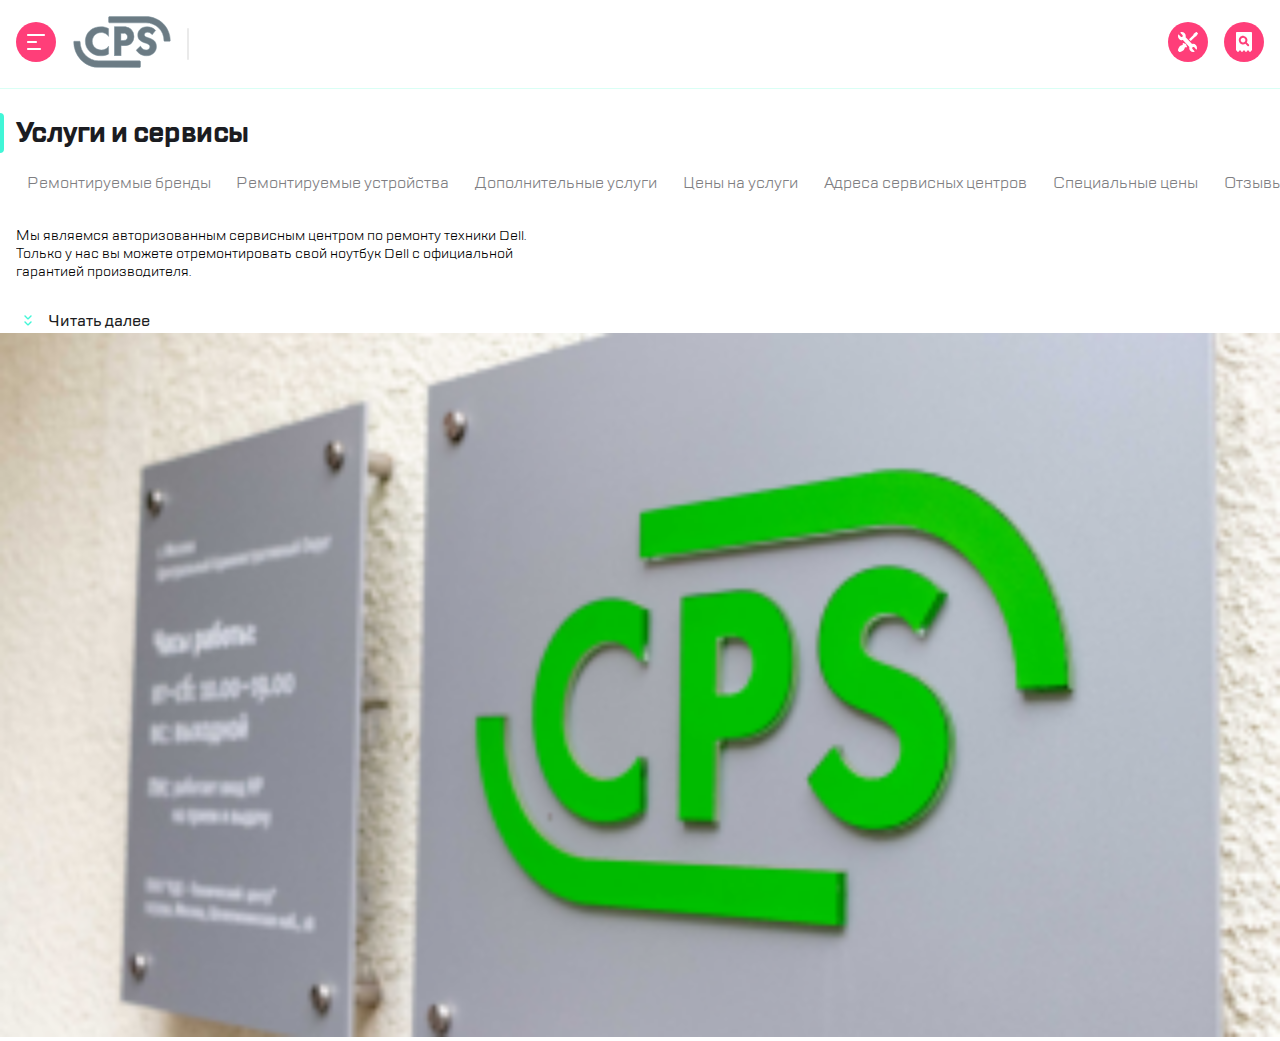
==== index.html @ 4756b646 "Update index.html" ====
<!DOCTYPE html>
<html lang="ru">
  <head>
    <title>site-1.3</title>
    <link rel="stylesheet" href="style.css">
    <link rel="stylesheet" href="fonts/TTLakes/stylesheet.css">
    <meta name="viewport" content="width=device-width, initial-scale=1.0">
  </head>
  <body>
    <header class="header">
      <div class="header__container">
      <nav class="header__menu">
        <div class="header__menu_container_burger-logo-hr">
        <a href="#" class="header__menu_button-burger" title="Меню"><img src="ic-burger/burger.svg"></a>
        <div class="header__menu_logo"><img src="logo/Group.svg" alt=""></div>
        <hr class="header__hr" id="first-hr">
        </div>
        <div class="header__menu_container_button-hr">
          <div class="header__menu_container_button_hidden">
        <a href="#" title="Позвонить" class="header__menu_button" id="call"><img src="ic-call/call.svg"></a>
        <a href="#" title="Чат" class="header__menu_button" id="chat"><img src="ic-chat/chat.svg"></a>
        <a href="#" title="Профиль" class="header__menu_button" id="profile"><img src="ic-profile/profile.svg"></a>
          </div>
        <hr class="header__hr_second" id="second-hr">
        <a href="#" title="Кнопка" class="header__menu_button-repair" id="repair"><img src="ic-repair/repair.svg"></a>
        <a href="#" title="Поиск" class="header__menu_button-checkstatus" id="checkstatus"><img src="ic-checkstatus/checkstatus.svg"></a>
        </div>
      </nav>
    </div>
    </header>
    <main>
      <article class="main__article_container">
        <hr class="main__hr_highlight">
        <div class="main__article_text_div"><p class="main__article__text">Услуги и сервисы</p></div>
      </article>
      
      <nav class="main__nav main__nav_text">
        
          <a href="#">Ремонтируемые бренды</a>
          <a href="#">Ремонтируемые устройства</a>
          <a href="#">Дополнительные услуги</a>
          <a href="#">Цены на услуги</a>
          <a href="#">Адреса сервисных центров</a>
          <a href="#">Специальные цены</a>
          <a href="#">Отзывы</a>
          
      
        </nav>
        
        <div class="main__p_img_container">
        <div class="main__p_button_container">
        <input type="checkbox" class="read-more-checker" id="read-more-checker">
        <p class="main__p_text">
      
        Мы являемся авторизованным сервисным центром по ремонту техники Dell. 
        Только у нас вы можете отремонтировать свой ноутбук Dell с официальной гарантией производителя.
        </p>
        <p class="main__p_text text">
        Мы успешно работаем с 1992 года и заслужили репутацию надежного партнера, что подтверждает большое количество постоянных клиентов. 
        Мы гордимся тем, что к нам обращаются по рекомендациям и, в свою очередь, советуют нас родным и близким.
        
      </p>
      
      <label for="read-more-checker" class="read-more-button"><img src="arrows/icon.svg"><span class="main__button_text">Читать далее</span></label>
        </div>
    <div class="main__img">
      <img src="img/MG_3223.png" > 
    </div>
    </div>
    </main>
    <footer>
      
    </footer>
  </body>
</html>
---- style.css ----
html {
    box-sizing: border-box;
}

*,*::after,*::before {
    box-sizing: inherit;
}

body {
    min-width: 320px;
    overflow-x: hidden;
    margin: 0;
}

/* header begin */

header {
    border-bottom: 1px solid #d9fff5;
    
    
}

.header__container {
    padding-left: 16px;
    padding-right: 16px;
    
}

.header__menu {
    height: 88px;
    display: flex;
    justify-content: space-between;
}

.header__menu_container_burger-logo-hr {
    display: flex;
    align-items: center;

}

.header__menu_container_button-hr {
    display: flex;
    align-items: center;
}

.header__menu_container_button_hidden, .header__hr_second {
    display: none;
}

.header__menu_button-burger, .header__menu_logo {
    margin-right: 16.73px;
}

#call, #chat, #profile, #repair, #second-hr {
    margin-right: 16px;

}

.header__hr, .header__hr_second {
    background: #EAEAEA;
    border-radius: 1px;
    border: 0;
    width: 2px;
    height: 32px;
}



/* header end */

/* article begin */

.main__hr_highlight {
    width: 4px;
    height: 40px;
    border: 0;
    background: #41F6D7;
    transform: matrix(-1, 0, 0, 1, 0, 0);
    border-radius: 10px 0% 0% 10px;
    margin-left: 0px;
    margin-top: 0px;
    flex: 0 0 4px;
    
}

.main__article_container {
    display: flex;
    width: 304px;
    margin-top: 24px;
    height: 40px;
    
}

.main__article__text {
    font-family: "TT Lakes";
    font-size: 28px;
    line-height: 40px;
    letter-spacing: -0.6px;
    color: #1b1c21;
    font-weight: bold;
    width: 288px;
    height: 40px;
    margin-left: 0px;
    margin-top: 0px;
    vertical-align: center;
}

/*article end*/

/*menu begin*/

.main__nav {
    display: flex;
    overflow: auto;
    padding: 10px;
}

.main__nav::-webkit-scrollbar {
    display: none;
    }
    
.main__nav_text {
    font-family: "TT Lakes";
    font-size: 16px;
    line-height: 24px;
}
    
.main__nav a {
    color: #7E7E82;
    text-align: start;
    background-color: #fff0;
    border-radius: 6px;
    padding: 8px 9.3px 8px 16.54px;
    border-bottom: 0px;
    margin: 0px;
    outline: 2px solid #b8ffec00;
    transition:.5s;
    white-space: nowrap;
    text-decoration: none;
}
    
.main__nav a:active, .main__nav a:focus { 
    outline: 2px solid #B8FFEC;
    background-color: #fff;
}

/*menu end*/

/*main text begin*/

.read-more-checker {        /*спрятал чекер с галочкой*/
    opacity: 0;
    position: absolute;
}

br {
    margin-top: 28px;
}

.main__p_text {
    min-width: 288px;
    max-width: 540px;
    max-height: 90px;
    overflow: hidden;
    margin-left: 16px;
    margin-right: 16px;
    padding: 0px;

    font-family: "TT Lakes";
    font-size: 14px;
    line-height: 18px;
    
}

.text {
    max-height: 0px;

}

.read-more-checker:checked ~ .text {
    max-height: none;
    
}


.read-more-button {
margin-top: 16px;
margin-left: 24px;
}

.main__button_text {
   
    font-family: "TT Lakes";
    font-size: 16px;
    line-height: 24px;
    color: #1b1c21;
    padding-left: 16px;
    font-weight: 500;
}

/*main text end*/

/*main img begin*/

.main__img img {
    
width: 100%; 

object-fit: cover; 
object-position: bottom; 
    

}

/*main img end*/

/* media begin*/

@media screen and (min-width:767px) and (max-width:967px) {
.header__menu_container_button_hidden, .header__hr_second  {
    display: block;
    
}

.header__menu_container_burger-logo-hr :nth-child(2) {
    order: 2;

}

.header__hr {
    margin-right: 20.73px;
}

.main__p_img_container {
    display: flex;
}

.main__img img{
    min-width: 360px;
    min-height: 208px;
    border-radius: 2%;
    margin-right: 25px;
}

.header__container {
    padding-left: 24px;
    padding-right: 24px;

}

.text {
    max-height: 35px;
}
.main__p_text {
    min-width: 312px;
    max-width: 1000px;
    
    margin-left: 24px;
    margin-right: 48px;

}

}
/*media end*/
---- fonts/TTLakes/stylesheet.css ----
@font-face {
    font-family: 'TT Lakes';
    src: url('TTLakes-Italic.eot');
    src: local('TT Lakes Italic'), local('TTLakes-Italic'),
        url('TTLakes-Italic.eot?#iefix') format('embedded-opentype'),
        url('TTLakes-Italic.woff') format('woff'),
        url('TTLakes-Italic.ttf') format('truetype');
    font-weight: normal;
    font-style: italic;
}

@font-face {
    font-family: 'TT Lakes Condensed';
    src: url('TTLakesCondensed-ExtraLight.eot');
    src: local('TT Lakes Condensed ExtraLight'), local('TTLakesCondensed-ExtraLight'),
        url('TTLakesCondensed-ExtraLight.eot?#iefix') format('embedded-opentype'),
        url('TTLakesCondensed-ExtraLight.woff') format('woff'),
        url('TTLakesCondensed-ExtraLight.ttf') format('truetype');
    font-weight: 200;
    font-style: normal;
}

@font-face {
    font-family: 'TT Lakes Compressed';
    src: url('TTLakesCompressed-Regular.eot');
    src: local('TT Lakes Compressed Regular'), local('TTLakesCompressed-Regular'),
        url('TTLakesCompressed-Regular.eot?#iefix') format('embedded-opentype'),
        url('TTLakesCompressed-Regular.woff') format('woff'),
        url('TTLakesCompressed-Regular.ttf') format('truetype');
    font-weight: normal;
    font-style: normal;
}

@font-face {
    font-family: 'TT Lakes Compressed';
    src: url('TTLakesCompressed-ThinItalic.eot');
    src: local('TT Lakes Compressed Thin Italic'), local('TTLakesCompressed-ThinItalic'),
        url('TTLakesCompressed-ThinItalic.eot?#iefix') format('embedded-opentype'),
        url('TTLakesCompressed-ThinItalic.woff') format('woff'),
        url('TTLakesCompressed-ThinItalic.ttf') format('truetype');
    font-weight: 100;
    font-style: italic;
}

@font-face {
    font-family: 'TT Lakes Condensed';
    src: url('TTLakesCondensed-Medium.eot');
    src: local('TT Lakes Condensed Medium'), local('TTLakesCondensed-Medium'),
        url('TTLakesCondensed-Medium.eot?#iefix') format('embedded-opentype'),
        url('TTLakesCondensed-Medium.woff') format('woff'),
        url('TTLakesCondensed-Medium.ttf') format('truetype');
    font-weight: 500;
    font-style: normal;
}

@font-face {
    font-family: 'TT Lakes Compressed';
    src: url('TTLakesCompressed-ExtraBoldItalic.eot');
    src: local('TT Lakes Compressed ExtraBold Italic'), local('TTLakesCompressed-ExtraBoldItalic'),
        url('TTLakesCompressed-ExtraBoldItalic.eot?#iefix') format('embedded-opentype'),
        url('TTLakesCompressed-ExtraBoldItalic.woff') format('woff'),
        url('TTLakesCompressed-ExtraBoldItalic.ttf') format('truetype');
    font-weight: 800;
    font-style: italic;
}

@font-face {
    font-family: 'TT Lakes';
    src: url('TTLakes-ExtraLightItalic.eot');
    src: local('TT Lakes ExtraLight Italic'), local('TTLakes-ExtraLightItalic'),
        url('TTLakes-ExtraLightItalic.eot?#iefix') format('embedded-opentype'),
        url('TTLakes-ExtraLightItalic.woff') format('woff'),
        url('TTLakes-ExtraLightItalic.ttf') format('truetype');
    font-weight: 200;
    font-style: italic;
}

@font-face {
    font-family: 'TT Lakes';
    src: url('TTLakes-LightItalic.eot');
    src: local('TT Lakes Light Italic'), local('TTLakes-LightItalic'),
        url('TTLakes-LightItalic.eot?#iefix') format('embedded-opentype'),
        url('TTLakes-LightItalic.woff') format('woff'),
        url('TTLakes-LightItalic.ttf') format('truetype');
    font-weight: 300;
    font-style: italic;
}

@font-face {
    font-family: 'TT Lakes';
    src: url('TTLakes-Thin.eot');
    src: local('TT Lakes Thin'), local('TTLakes-Thin'),
        url('TTLakes-Thin.eot?#iefix') format('embedded-opentype'),
        url('TTLakes-Thin.woff') format('woff'),
        url('TTLakes-Thin.ttf') format('truetype');
    font-weight: 100;
    font-style: normal;
}

@font-face {
    font-family: 'TT Lakes';
    src: url('TTLakes-DemiBoldItalic.eot');
    src: local('TT Lakes DemiBold Italic'), local('TTLakes-DemiBoldItalic'),
        url('TTLakes-DemiBoldItalic.eot?#iefix') format('embedded-opentype'),
        url('TTLakes-DemiBoldItalic.woff') format('woff'),
        url('TTLakes-DemiBoldItalic.ttf') format('truetype');
    font-weight: 600;
    font-style: italic;
}

@font-face {
    font-family: 'TT Lakes Condensed';
    src: url('TTLakesCondensed-Black.eot');
    src: local('TT Lakes Condensed Black'), local('TTLakesCondensed-Black'),
        url('TTLakesCondensed-Black.eot?#iefix') format('embedded-opentype'),
        url('TTLakesCondensed-Black.woff') format('woff'),
        url('TTLakesCondensed-Black.ttf') format('truetype');
    font-weight: 900;
    font-style: normal;
}

@font-face {
    font-family: 'TT Lakes Condensed';
    src: url('TTLakesCondensed-LightItalic.eot');
    src: local('TT Lakes Condensed Light Italic'), local('TTLakesCondensed-LightItalic'),
        url('TTLakesCondensed-LightItalic.eot?#iefix') format('embedded-opentype'),
        url('TTLakesCondensed-LightItalic.woff') format('woff'),
        url('TTLakesCondensed-LightItalic.ttf') format('truetype');
    font-weight: 300;
    font-style: italic;
}

@font-face {
    font-family: 'TT Lakes Condensed';
    src: url('TTLakesCondensed-DemiBold.eot');
    src: local('TT Lakes Condensed DemiBold'), local('TTLakesCondensed-DemiBold'),
        url('TTLakesCondensed-DemiBold.eot?#iefix') format('embedded-opentype'),
        url('TTLakesCondensed-DemiBold.woff') format('woff'),
        url('TTLakesCondensed-DemiBold.ttf') format('truetype');
    font-weight: 600;
    font-style: normal;
}

@font-face {
    font-family: 'TT Lakes Compressed';
    src: url('TTLakesCompressed-ExtraBold.eot');
    src: local('TT Lakes Compressed ExtraBold'), local('TTLakesCompressed-ExtraBold'),
        url('TTLakesCompressed-ExtraBold.eot?#iefix') format('embedded-opentype'),
        url('TTLakesCompressed-ExtraBold.woff') format('woff'),
        url('TTLakesCompressed-ExtraBold.ttf') format('truetype');
    font-weight: 800;
    font-style: normal;
}

@font-face {
    font-family: 'TT Lakes';
    src: url('TTLakes-ExtraBoldItalic.eot');
    src: local('TT Lakes ExtraBold Italic'), local('TTLakes-ExtraBoldItalic'),
        url('TTLakes-ExtraBoldItalic.eot?#iefix') format('embedded-opentype'),
        url('TTLakes-ExtraBoldItalic.woff') format('woff'),
        url('TTLakes-ExtraBoldItalic.ttf') format('truetype');
    font-weight: 800;
    font-style: italic;
}

@font-face {
    font-family: 'TT Lakes';
    src: url('TTLakes-ExtraLight.eot');
    src: local('TT Lakes ExtraLight'), local('TTLakes-ExtraLight'),
        url('TTLakes-ExtraLight.eot?#iefix') format('embedded-opentype'),
        url('TTLakes-ExtraLight.woff') format('woff'),
        url('TTLakes-ExtraLight.ttf') format('truetype');
    font-weight: 200;
    font-style: normal;
}

@font-face {
    font-family: 'TT Lakes Condensed';
    src: url('TTLakesCondensed-Bold.eot');
    src: local('TT Lakes Condensed Bold'), local('TTLakesCondensed-Bold'),
        url('TTLakesCondensed-Bold.eot?#iefix') format('embedded-opentype'),
        url('TTLakesCondensed-Bold.woff') format('woff'),
        url('TTLakesCondensed-Bold.ttf') format('truetype');
    font-weight: bold;
    font-style: normal;
}

@font-face {
    font-family: 'TT Lakes Condensed';
    src: url('TTLakesCondensed-ThinItalic.eot');
    src: local('TT Lakes Condensed Thin Italic'), local('TTLakesCondensed-ThinItalic'),
        url('TTLakesCondensed-ThinItalic.eot?#iefix') format('embedded-opentype'),
        url('TTLakesCondensed-ThinItalic.woff') format('woff'),
        url('TTLakesCondensed-ThinItalic.ttf') format('truetype');
    font-weight: 100;
    font-style: italic;
}

@font-face {
    font-family: 'TT Lakes Condensed';
    src: url('TTLakesCondensed-ExtraBoldItalic.eot');
    src: local('TT Lakes Condensed ExtraBold Italic'), local('TTLakesCondensed-ExtraBoldItalic'),
        url('TTLakesCondensed-ExtraBoldItalic.eot?#iefix') format('embedded-opentype'),
        url('TTLakesCondensed-ExtraBoldItalic.woff') format('woff'),
        url('TTLakesCondensed-ExtraBoldItalic.ttf') format('truetype');
    font-weight: 800;
    font-style: italic;
}

@font-face {
    font-family: 'TT Lakes Compressed';
    src: url('TTLakesCompressed-Medium.eot');
    src: local('TT Lakes Compressed Medium'), local('TTLakesCompressed-Medium'),
        url('TTLakesCompressed-Medium.eot?#iefix') format('embedded-opentype'),
        url('TTLakesCompressed-Medium.woff') format('woff'),
        url('TTLakesCompressed-Medium.ttf') format('truetype');
    font-weight: 500;
    font-style: normal;
}

@font-face {
    font-family: 'TT Lakes Condensed';
    src: url('TTLakesCondensed-Thin.eot');
    src: local('TT Lakes Condensed Thin'), local('TTLakesCondensed-Thin'),
        url('TTLakesCondensed-Thin.eot?#iefix') format('embedded-opentype'),
        url('TTLakesCondensed-Thin.woff') format('woff'),
        url('TTLakesCondensed-Thin.ttf') format('truetype');
    font-weight: 100;
    font-style: normal;
}

@font-face {
    font-family: 'TT Lakes Compressed';
    src: url('TTLakesCompressed-Italic.eot');
    src: local('TT Lakes Compressed Italic'), local('TTLakesCompressed-Italic'),
        url('TTLakesCompressed-Italic.eot?#iefix') format('embedded-opentype'),
        url('TTLakesCompressed-Italic.woff') format('woff'),
        url('TTLakesCompressed-Italic.ttf') format('truetype');
    font-weight: normal;
    font-style: italic;
}

@font-face {
    font-family: 'TT Lakes Compressed';
    src: url('TTLakesCompressed-Light.eot');
    src: local('TT Lakes Compressed Light'), local('TTLakesCompressed-Light'),
        url('TTLakesCompressed-Light.eot?#iefix') format('embedded-opentype'),
        url('TTLakesCompressed-Light.woff') format('woff'),
        url('TTLakesCompressed-Light.ttf') format('truetype');
    font-weight: 300;
    font-style: normal;
}

@font-face {
    font-family: 'TT Lakes Compressed';
    src: url('TTLakesCompressed-LightItalic.eot');
    src: local('TT Lakes Compressed Light Italic'), local('TTLakesCompressed-LightItalic'),
        url('TTLakesCompressed-LightItalic.eot?#iefix') format('embedded-opentype'),
        url('TTLakesCompressed-LightItalic.woff') format('woff'),
        url('TTLakesCompressed-LightItalic.ttf') format('truetype');
    font-weight: 300;
    font-style: italic;
}

@font-face {
    font-family: 'TT Lakes Condensed';
    src: url('TTLakesCondensed-Regular.eot');
    src: local('TT Lakes Condensed Regular'), local('TTLakesCondensed-Regular'),
        url('TTLakesCondensed-Regular.eot?#iefix') format('embedded-opentype'),
        url('TTLakesCondensed-Regular.woff') format('woff'),
        url('TTLakesCondensed-Regular.ttf') format('truetype');
    font-weight: normal;
    font-style: normal;
}

@font-face {
    font-family: 'TT Lakes Condensed';
    src: url('TTLakesCondensed-Light.eot');
    src: local('TT Lakes Condensed Light'), local('TTLakesCondensed-Light'),
        url('TTLakesCondensed-Light.eot?#iefix') format('embedded-opentype'),
        url('TTLakesCondensed-Light.woff') format('woff'),
        url('TTLakesCondensed-Light.ttf') format('truetype');
    font-weight: 300;
    font-style: normal;
}

@font-face {
    font-family: 'TT Lakes';
    src: url('TTLakes-Bold.eot');
    src: local('TT Lakes Bold'), local('TTLakes-Bold'),
        url('TTLakes-Bold.eot?#iefix') format('embedded-opentype'),
        url('TTLakes-Bold.woff') format('woff'),
        url('TTLakes-Bold.ttf') format('truetype');
    font-weight: bold;
    font-style: normal;
}

@font-face {
    font-family: 'TT Lakes';
    src: url('TTLakes-DemiBold.eot');
    src: local('TT Lakes DemiBold'), local('TTLakes-DemiBold'),
        url('TTLakes-DemiBold.eot?#iefix') format('embedded-opentype'),
        url('TTLakes-DemiBold.woff') format('woff'),
        url('TTLakes-DemiBold.ttf') format('truetype');
    font-weight: 600;
    font-style: normal;
}

@font-face {
    font-family: 'TT Lakes Compressed';
    src: url('TTLakesCompressed-Thin.eot');
    src: local('TT Lakes Compressed Thin'), local('TTLakesCompressed-Thin'),
        url('TTLakesCompressed-Thin.eot?#iefix') format('embedded-opentype'),
        url('TTLakesCompressed-Thin.woff') format('woff'),
        url('TTLakesCompressed-Thin.ttf') format('truetype');
    font-weight: 100;
    font-style: normal;
}

@font-face {
    font-family: 'TT Lakes';
    src: url('TTLakes-Black.eot');
    src: local('TT Lakes Black'), local('TTLakes-Black'),
        url('TTLakes-Black.eot?#iefix') format('embedded-opentype'),
        url('TTLakes-Black.woff') format('woff'),
        url('TTLakes-Black.ttf') format('truetype');
    font-weight: 900;
    font-style: normal;
}

@font-face {
    font-family: 'TT Lakes';
    src: url('TTLakes-MediumItalic.eot');
    src: local('TT Lakes Medium Italic'), local('TTLakes-MediumItalic'),
        url('TTLakes-MediumItalic.eot?#iefix') format('embedded-opentype'),
        url('TTLakes-MediumItalic.woff') format('woff'),
        url('TTLakes-MediumItalic.ttf') format('truetype');
    font-weight: 500;
    font-style: italic;
}

@font-face {
    font-family: 'TT Lakes Condensed';
    src: url('TTLakesCondensed-ExtraBold.eot');
    src: local('TT Lakes Condensed ExtraBold'), local('TTLakesCondensed-ExtraBold'),
        url('TTLakesCondensed-ExtraBold.eot?#iefix') format('embedded-opentype'),
        url('TTLakesCondensed-ExtraBold.woff') format('woff'),
        url('TTLakesCondensed-ExtraBold.ttf') format('truetype');
    font-weight: 800;
    font-style: normal;
}

@font-face {
    font-family: 'TT Lakes Condensed';
    src: url('TTLakesCondensed-ExtraLightItalic.eot');
    src: local('TT Lakes Condensed ExtraLight Italic'), local('TTLakesCondensed-ExtraLightItalic'),
        url('TTLakesCondensed-ExtraLightItalic.eot?#iefix') format('embedded-opentype'),
        url('TTLakesCondensed-ExtraLightItalic.woff') format('woff'),
        url('TTLakesCondensed-ExtraLightItalic.ttf') format('truetype');
    font-weight: 200;
    font-style: italic;
}

@font-face {
    font-family: 'TT Lakes';
    src: url('TTLakes-Medium.eot');
    src: local('TT Lakes Medium'), local('TTLakes-Medium'),
        url('TTLakes-Medium.eot?#iefix') format('embedded-opentype'),
        url('TTLakes-Medium.woff') format('woff'),
        url('TTLakes-Medium.ttf') format('truetype');
    font-weight: 500;
    font-style: normal;
}

@font-face {
    font-family: 'TT Lakes Condensed';
    src: url('TTLakesCondensed-DemiBoldItalic.eot');
    src: local('TT Lakes Condensed DemiBold Italic'), local('TTLakesCondensed-DemiBoldItalic'),
        url('TTLakesCondensed-DemiBoldItalic.eot?#iefix') format('embedded-opentype'),
        url('TTLakesCondensed-DemiBoldItalic.woff') format('woff'),
        url('TTLakesCondensed-DemiBoldItalic.ttf') format('truetype');
    font-weight: 600;
    font-style: italic;
}

@font-face {
    font-family: 'TT Lakes Compressed';
    src: url('TTLakesCompressed-BoldItalic.eot');
    src: local('TT Lakes Compressed Bold Italic'), local('TTLakesCompressed-BoldItalic'),
        url('TTLakesCompressed-BoldItalic.eot?#iefix') format('embedded-opentype'),
        url('TTLakesCompressed-BoldItalic.woff') format('woff'),
        url('TTLakesCompressed-BoldItalic.ttf') format('truetype');
    font-weight: bold;
    font-style: italic;
}

@font-face {
    font-family: 'TT Lakes Compressed';
    src: url('TTLakesCompressed-ExtraLightItalic.eot');
    src: local('TT Lakes Compressed ExtraLight Italic'), local('TTLakesCompressed-ExtraLightItalic'),
        url('TTLakesCompressed-ExtraLightItalic.eot?#iefix') format('embedded-opentype'),
        url('TTLakesCompressed-ExtraLightItalic.woff') format('woff'),
        url('TTLakesCompressed-ExtraLightItalic.ttf') format('truetype');
    font-weight: 200;
    font-style: italic;
}

@font-face {
    font-family: 'TT Lakes';
    src: url('TTLakes-Regular.eot');
    src: local('TT Lakes Regular'), local('TTLakes-Regular'),
        url('TTLakes-Regular.eot?#iefix') format('embedded-opentype'),
        url('TTLakes-Regular.woff') format('woff'),
        url('TTLakes-Regular.ttf') format('truetype');
    font-weight: normal;
    font-style: normal;
}

@font-face {
    font-family: 'TT Lakes';
    src: url('TTLakes-BoldItalic.eot');
    src: local('TT Lakes Bold Italic'), local('TTLakes-BoldItalic'),
        url('TTLakes-BoldItalic.eot?#iefix') format('embedded-opentype'),
        url('TTLakes-BoldItalic.woff') format('woff'),
        url('TTLakes-BoldItalic.ttf') format('truetype');
    font-weight: bold;
    font-style: italic;
}

@font-face {
    font-family: 'TT Lakes Condensed';
    src: url('TTLakesCondensed-MediumItalic.eot');
    src: local('TT Lakes Condensed Medium Italic'), local('TTLakesCondensed-MediumItalic'),
        url('TTLakesCondensed-MediumItalic.eot?#iefix') format('embedded-opentype'),
        url('TTLakesCondensed-MediumItalic.woff') format('woff'),
        url('TTLakesCondensed-MediumItalic.ttf') format('truetype');
    font-weight: 500;
    font-style: italic;
}

@font-face {
    font-family: 'TT Lakes Condensed';
    src: url('TTLakesCondensed-Italic.eot');
    src: local('TT Lakes Condensed Italic'), local('TTLakesCondensed-Italic'),
        url('TTLakesCondensed-Italic.eot?#iefix') format('embedded-opentype'),
        url('TTLakesCondensed-Italic.woff') format('woff'),
        url('TTLakesCondensed-Italic.ttf') format('truetype');
    font-weight: normal;
    font-style: italic;
}

@font-face {
    font-family: 'TT Lakes';
    src: url('TTLakes-ThinItalic.eot');
    src: local('TT Lakes Thin Italic'), local('TTLakes-ThinItalic'),
        url('TTLakes-ThinItalic.eot?#iefix') format('embedded-opentype'),
        url('TTLakes-ThinItalic.woff') format('woff'),
        url('TTLakes-ThinItalic.ttf') format('truetype');
    font-weight: 100;
    font-style: italic;
}

@font-face {
    font-family: 'TT Lakes Compressed';
    src: url('TTLakesCompressed-DemiBold.eot');
    src: local('TT Lakes Compressed DemiBold'), local('TTLakesCompressed-DemiBold'),
        url('TTLakesCompressed-DemiBold.eot?#iefix') format('embedded-opentype'),
        url('TTLakesCompressed-DemiBold.woff') format('woff'),
        url('TTLakesCompressed-DemiBold.ttf') format('truetype');
    font-weight: 600;
    font-style: normal;
}

@font-face {
    font-family: 'TT Lakes';
    src: url('TTLakes-BlackItalic.eot');
    src: local('TT Lakes Black Italic'), local('TTLakes-BlackItalic'),
        url('TTLakes-BlackItalic.eot?#iefix') format('embedded-opentype'),
        url('TTLakes-BlackItalic.woff') format('woff'),
        url('TTLakes-BlackItalic.ttf') format('truetype');
    font-weight: 900;
    font-style: italic;
}

@font-face {
    font-family: 'TT Lakes Compressed';
    src: url('TTLakesCompressed-Bold.eot');
    src: local('TT Lakes Compressed Bold'), local('TTLakesCompressed-Bold'),
        url('TTLakesCompressed-Bold.eot?#iefix') format('embedded-opentype'),
        url('TTLakesCompressed-Bold.woff') format('woff'),
        url('TTLakesCompressed-Bold.ttf') format('truetype');
    font-weight: bold;
    font-style: normal;
}

@font-face {
    font-family: 'TT Lakes Condensed';
    src: url('TTLakesCondensed-BlackItalic.eot');
    src: local('TT Lakes Condensed Black Italic'), local('TTLakesCondensed-BlackItalic'),
        url('TTLakesCondensed-BlackItalic.eot?#iefix') format('embedded-opentype'),
        url('TTLakesCondensed-BlackItalic.woff') format('woff'),
        url('TTLakesCondensed-BlackItalic.ttf') format('truetype');
    font-weight: 900;
    font-style: italic;
}

@font-face {
    font-family: 'TT Lakes Compressed';
    src: url('TTLakesCompressed-MediumItalic.eot');
    src: local('TT Lakes Compressed Medium Italic'), local('TTLakesCompressed-MediumItalic'),
        url('TTLakesCompressed-MediumItalic.eot?#iefix') format('embedded-opentype'),
        url('TTLakesCompressed-MediumItalic.woff') format('woff'),
        url('TTLakesCompressed-MediumItalic.ttf') format('truetype');
    font-weight: 500;
    font-style: italic;
}

@font-face {
    font-family: 'TT Lakes Condensed';
    src: url('TTLakesCondensed-BoldItalic.eot');
    src: local('TT Lakes Condensed Bold Italic'), local('TTLakesCondensed-BoldItalic'),
        url('TTLakesCondensed-BoldItalic.eot?#iefix') format('embedded-opentype'),
        url('TTLakesCondensed-BoldItalic.woff') format('woff'),
        url('TTLakesCondensed-BoldItalic.ttf') format('truetype');
    font-weight: bold;
    font-style: italic;
}

@font-face {
    font-family: 'TT Lakes Compressed';
    src: url('TTLakesCompressed-ExtraLight.eot');
    src: local('TT Lakes Compressed ExtraLight'), local('TTLakesCompressed-ExtraLight'),
        url('TTLakesCompressed-ExtraLight.eot?#iefix') format('embedded-opentype'),
        url('TTLakesCompressed-ExtraLight.woff') format('woff'),
        url('TTLakesCompressed-ExtraLight.ttf') format('truetype');
    font-weight: 200;
    font-style: normal;
}

@font-face {
    font-family: 'TT Lakes';
    src: url('TTLakes-ExtraBold.eot');
    src: local('TT Lakes ExtraBold'), local('TTLakes-ExtraBold'),
        url('TTLakes-ExtraBold.eot?#iefix') format('embedded-opentype'),
        url('TTLakes-ExtraBold.woff') format('woff'),
        url('TTLakes-ExtraBold.ttf') format('truetype');
    font-weight: 800;
    font-style: normal;
}

@font-face {
    font-family: 'TT Lakes Compressed';
    src: url('TTLakesCompressed-DemiBoldItalic.eot');
    src: local('TT Lakes Compressed DemiBold Italic'), local('TTLakesCompressed-DemiBoldItalic'),
        url('TTLakesCompressed-DemiBoldItalic.eot?#iefix') format('embedded-opentype'),
        url('TTLakesCompressed-DemiBoldItalic.woff') format('woff'),
        url('TTLakesCompressed-DemiBoldItalic.ttf') format('truetype');
    font-weight: 600;
    font-style: italic;
}

@font-face {
    font-family: 'TT Lakes Compressed';
    src: url('TTLakesCompressed-BlackItalic.eot');
    src: local('TT Lakes Compressed Black Italic'), local('TTLakesCompressed-BlackItalic'),
        url('TTLakesCompressed-BlackItalic.eot?#iefix') format('embedded-opentype'),
        url('TTLakesCompressed-BlackItalic.woff') format('woff'),
        url('TTLakesCompressed-BlackItalic.ttf') format('truetype');
    font-weight: 900;
    font-style: italic;
}

@font-face {
    font-family: 'TT Lakes';
    src: url('TTLakes-Light.eot');
    src: local('TT Lakes Light'), local('TTLakes-Light'),
        url('TTLakes-Light.eot?#iefix') format('embedded-opentype'),
        url('TTLakes-Light.woff') format('woff'),
        url('TTLakes-Light.ttf') format('truetype');
    font-weight: 300;
    font-style: normal;
}

@font-face {
    font-family: 'TT Lakes Compressed';
    src: url('TTLakesCompressed-Black.eot');
    src: local('TT Lakes Compressed Black'), local('TTLakesCompressed-Black'),
        url('TTLakesCompressed-Black.eot?#iefix') format('embedded-opentype'),
        url('TTLakesCompressed-Black.woff') format('woff'),
        url('TTLakesCompressed-Black.ttf') format('truetype');
    font-weight: 900;
    font-style: normal;
}
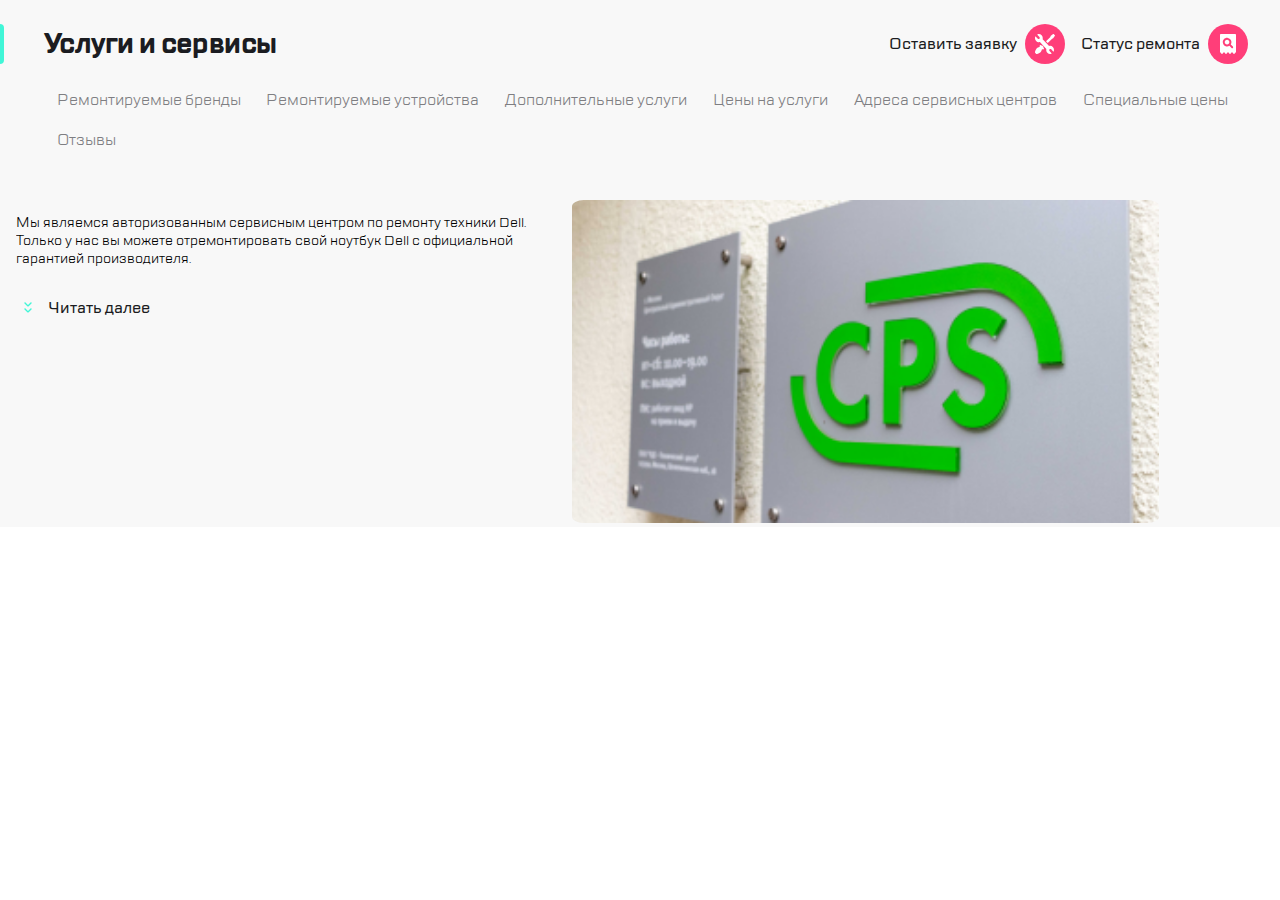
==== commit 1ee85d4c: "Add files via upload" ====
--- a/index.html
+++ b/index.html
@@ -30,8 +30,14 @@
     </header>
     <main>
       <article class="main__article_container">
+        <div class="main__article_hr_text_container">
         <hr class="main__hr_highlight">
         <div class="main__article_text_div"><p class="main__article__text">Услуги и сервисы</p></div>
+        </div>
+        <div class="main__article_button_container">
+        <a href="#" title="Кнопка" class="header__menu_button-repair" id="repair"><span class="article__button_container"><div class="button__container_a_text">Оставить заявку</div><img src="ic-repair/repair.svg"></span></a>
+        <a href="#" title="Поиск" class="header__menu_button-checkstatus" id="checkstatus"><span class="article__button_container"><div class="button__container_a_text">Статус ремонта</div><img src="ic-checkstatus/checkstatus.svg"></span></a>
+        </div>
       </article>
       
       <nav class="main__nav main__nav_text">
@@ -72,4 +78,4 @@
       
     </footer>
   </body>
-</html>
+</html>--- a/style.css
+++ b/style.css
@@ -18,6 +18,10 @@
     border-bottom: 1px solid #d9fff5;
     
     
+}
+
+main {
+    background-color: #F8F8F8;
 }
 
 .header__container {
@@ -85,11 +89,17 @@
 
 .main__article_container {
     display: flex;
-    width: 304px;
-    margin-top: 24px;
+    padding-top: 24px;
     height: 40px;
-    
-}
+    justify-content: space-between;
+    
+}
+
+.main__article_hr_text_container {
+display: flex;
+
+}
+
 
 .main__article__text {
     font-family: "TT Lakes";
@@ -100,11 +110,39 @@
     font-weight: bold;
     width: 288px;
     height: 40px;
-    margin-left: 0px;
+    margin-left: 12px;
     margin-top: 0px;
     vertical-align: center;
 }
 
+.main__article_button_container {
+    display: none;
+    white-space: nowrap;
+    text-decoration: none;
+    
+}
+
+.main__article_button_container a {
+    color: #1b1c21;
+    font-weight: 500;
+    white-space: nowrap;
+    text-decoration: none;
+}
+
+.article__button_container {
+    display: flex;
+    align-items: center;
+    font-family: "TT Lakes";
+    font-size: 16px;
+    line-height: 40px;
+    
+}
+
+.button__container_a_text {
+    margin-right: 8px;
+
+}
+
 /*article end*/
 
 /*menu begin*/
@@ -112,7 +150,7 @@
 .main__nav {
     display: flex;
     overflow: auto;
-    padding: 10px;
+    padding: 40px;
 }
 
 .main__nav::-webkit-scrollbar {
@@ -216,7 +254,7 @@
 
 /* media begin*/
 
-@media screen and (min-width:767px) and (max-width:967px) {
+@media screen and (min-width:767px) and (max-width:1118px) {
 .header__menu_container_button_hidden, .header__hr_second  {
     display: block;
     
@@ -260,5 +298,42 @@
 
 }
 
-}
+.main__article__text {
+    margin-left: 20px;
+}
+
+}
+
+@media screen and (min-width:1119px) {
+    header {
+        display: none;
+    }
+    .main__article__text {
+        margin-left: 40px;
+    }
+
+    .main__article_button_container {
+        display: flex;
+        margin-right: 32px;
+    }
+
+    .main__p_img_container {
+        display: flex;
+    }
+    
+    .main__img img{
+        min-width: 531.35px;
+        min-height: 307px;
+        border-radius: 2%;
+        margin-right: 28.65px;
+    }
+
+    .main__nav {
+        flex-wrap: wrap;
+    }
+
+ 
+}
+
+
 /*media end*/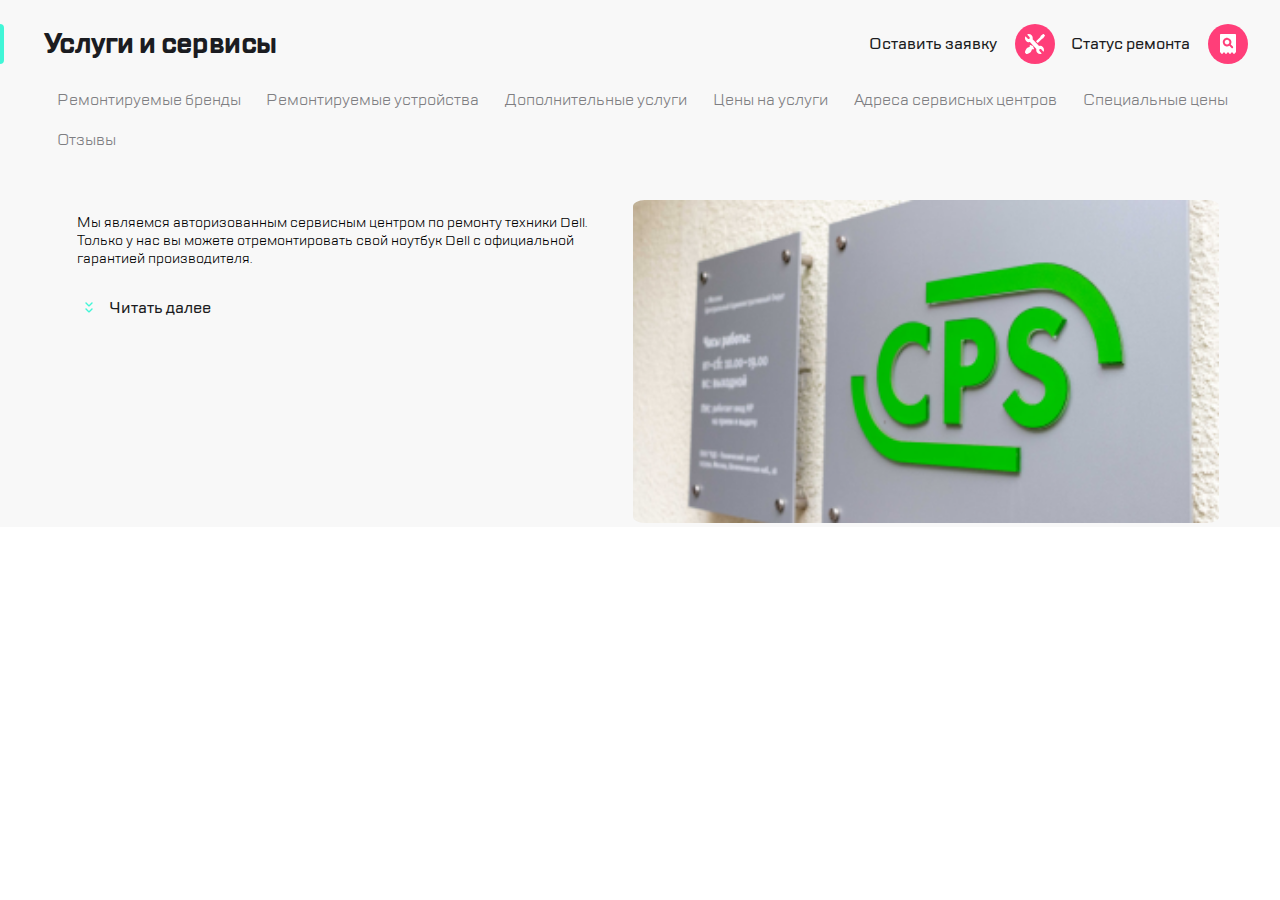
==== commit 307152f1: "Add files via upload" ====
--- a/index.html
+++ b/index.html
@@ -1,81 +1,140 @@
 <!DOCTYPE html>
 <html lang="ru">
-  <head>
-    <title>site-1.3</title>
-    <link rel="stylesheet" href="style.css">
-    <link rel="stylesheet" href="fonts/TTLakes/stylesheet.css">
-    <meta name="viewport" content="width=device-width, initial-scale=1.0">
-  </head>
-  <body>
-    <header class="header">
-      <div class="header__container">
+
+<head>
+  <title>site-1.3</title>
+  <link rel="stylesheet" href="style.css">
+  <link rel="stylesheet" href="fonts/TTLakes/stylesheet.css">
+  <meta name="viewport" content="width=device-width, initial-scale=1.0">
+  
+</head>
+
+<body>
+  <header class="header">
+    <div class="header__container">
       <nav class="header__menu">
         <div class="header__menu_container_burger-logo-hr">
-        <a href="#" class="header__menu_button-burger" title="Меню"><img src="ic-burger/burger.svg"></a>
-        <div class="header__menu_logo"><img src="logo/Group.svg" alt=""></div>
-        <hr class="header__hr" id="first-hr">
+
+          <div class="menu-btn">
+            <a href="#" class="menu-burger" id="menuBurg">
+              <span class="string"></span>
+            </a>
+          </div>
+          
+          <div class="header__menu_drop-menu">
+            
+            <div class="drop-menu__search-btn menu-btn"><a href="#" id="search"></a></div>
+            <ul class="drop-menu__list main__button_text">
+              <li><a href="#">Ремонт техники</a></li>
+              <li><a href="#">Услуги и сервисы</a></li>
+              <li><a href="#">Корпоративным клиентам</a></li>
+              <li><a href="#">Продавцам техники</a></li>
+              <li><a href="#">Партнерам</a></li>
+              <li><a href="#">Производителям</a></li>
+              <li><a href="#">Наши сервисные центры</a></li>
+              <li><a href="#">Контакты</a></li>
+            </ul>
+
+            <div class="drop-menu__footer">
+
+              <div class="footer__button-container menu-btn">
+            <a href="#" title="Позвонить" class="header__menu_button" id="call"></a>
+            <a href="#" title="Чат" class="header__menu_button" id="chat"></a>
+            <a href="#" title="Профиль" class="header__menu_button" id="profile"></a>
+              </div>
+
+              <a href="#" title="Почта" class="drop-menu__email" id="">mail@cps.com</a>
+              <a href="#" title="Телефон" class="drop-menu__phone" id="">8 800 890 8900</a>
+
+              <div class="footer__lang-box">
+              <a href="#" title="Русский" class="" id="ru">RU</a>
+              <a href="#" title="Английский" class="" id="en">EN</a>
+              <a href="#" title="Китайский" class="" id="ch">CH</a>
+              </div>
+            </div>
+           
+          </div>
+
+          <div class="header__menu_logo"></div>
+          <hr class="header__hr" id="first-hr">
         </div>
-        <div class="header__menu_container_button-hr">
+        <div class="header__menu_container_button-hr menu-btn">
           <div class="header__menu_container_button_hidden">
-        <a href="#" title="Позвонить" class="header__menu_button" id="call"><img src="ic-call/call.svg"></a>
-        <a href="#" title="Чат" class="header__menu_button" id="chat"><img src="ic-chat/chat.svg"></a>
-        <a href="#" title="Профиль" class="header__menu_button" id="profile"><img src="ic-profile/profile.svg"></a>
+            <a href="#" title="Позвонить" class="header__menu_button" id="call"></a>
+            <a href="#" title="Чат" class="header__menu_button" id="chat"></a>
+            <a href="#" title="Профиль" class="header__menu_button" id="profile"></a>
           </div>
-        <hr class="header__hr_second" id="second-hr">
-        <a href="#" title="Кнопка" class="header__menu_button-repair" id="repair"><img src="ic-repair/repair.svg"></a>
-        <a href="#" title="Поиск" class="header__menu_button-checkstatus" id="checkstatus"><img src="ic-checkstatus/checkstatus.svg"></a>
+          <hr class="header__hr_second" id="second-hr">
+          <a href="#" title="Кнопка" class="header__menu_button-repair" id="repair"></a>
+          <a href="#" title="Поиск" class="header__menu_button-checkstatus" id="checkstatus"></a>
         </div>
       </nav>
     </div>
-    </header>
-    <main>
-      <article class="main__article_container">
-        <div class="main__article_hr_text_container">
+  </header>
+  <main>
+    <article class="main__article_container">
+      <div class="main__article_hr_text_container">
         <hr class="main__hr_highlight">
-        <div class="main__article_text_div"><p class="main__article__text">Услуги и сервисы</p></div>
+        <div class="main__article_text_div">
+          <p class="main__article__text">Услуги и сервисы</p>
         </div>
-        <div class="main__article_button_container">
-        <a href="#" title="Кнопка" class="header__menu_button-repair" id="repair"><span class="article__button_container"><div class="button__container_a_text">Оставить заявку</div><img src="ic-repair/repair.svg"></span></a>
-        <a href="#" title="Поиск" class="header__menu_button-checkstatus" id="checkstatus"><span class="article__button_container"><div class="button__container_a_text">Статус ремонта</div><img src="ic-checkstatus/checkstatus.svg"></span></a>
-        </div>
-      </article>
-      
-      <nav class="main__nav main__nav_text">
-        
-          <a href="#">Ремонтируемые бренды</a>
-          <a href="#">Ремонтируемые устройства</a>
-          <a href="#">Дополнительные услуги</a>
-          <a href="#">Цены на услуги</a>
-          <a href="#">Адреса сервисных центров</a>
-          <a href="#">Специальные цены</a>
-          <a href="#">Отзывы</a>
-          
-      
-        </nav>
-        
-        <div class="main__p_img_container">
-        <div class="main__p_button_container">
+      </div>
+      <div class="main__article_button_container">
+        <a href="#" title="Кнопка" class="header__menu_button-repair " >
+          <span class="article__button_container menu-btn" id="repair">
+            <div class="button__container_a_text">
+              Оставить заявку
+            </div>
+            
+          </span>
+        </a>
+        <a href="#" title="Поиск" class="header__menu_button-checkstatus"><span
+            class="article__button_container menu-btn" id="checkstatus">
+            <div class="button__container_a_text">Статус ремонта</div>
+          </span></a>
+      </div>
+    </article>
+
+    <nav class="main__nav main__nav_text">
+
+      <a href="#">Ремонтируемые бренды</a>
+      <a href="#">Ремонтируемые устройства</a>
+      <a href="#">Дополнительные услуги</a>
+      <a href="#">Цены на услуги</a>
+      <a href="#">Адреса сервисных центров</a>
+      <a href="#">Специальные цены</a>
+      <a href="#">Отзывы</a>
+
+
+    </nav>
+
+    <div class="main__p_img_container">
+      <div class="main__p_button_container">
         <input type="checkbox" class="read-more-checker" id="read-more-checker">
         <p class="main__p_text">
-      
-        Мы являемся авторизованным сервисным центром по ремонту техники Dell. 
-        Только у нас вы можете отремонтировать свой ноутбук Dell с официальной гарантией производителя.
+
+          Мы являемся авторизованным сервисным центром по ремонту техники Dell.
+          Только у нас вы можете отремонтировать свой ноутбук Dell с официальной гарантией производителя.
         </p>
         <p class="main__p_text text">
-        Мы успешно работаем с 1992 года и заслужили репутацию надежного партнера, что подтверждает большое количество постоянных клиентов. 
-        Мы гордимся тем, что к нам обращаются по рекомендациям и, в свою очередь, советуют нас родным и близким.
-        
-      </p>
-      
-      <label for="read-more-checker" class="read-more-button"><img src="arrows/icon.svg"><span class="main__button_text">Читать далее</span></label>
-        </div>
-    <div class="main__img">
-      <img src="img/MG_3223.png" > 
+          Мы успешно работаем с 1992 года и заслужили репутацию надежного партнера, что подтверждает большое количество
+          постоянных клиентов.
+          Мы гордимся тем, что к нам обращаются по рекомендациям и, в свою очередь, советуют нас родным и близким.
+
+        </p>
+
+        <label for="read-more-checker" class="read-more-button"><img src="arrows/icon.svg"><span
+            class="main__button_text">Читать далее</span></label>
+      </div>
+      <div class="main__img">
+        <img src="img/MG_3223.png">
+      </div>
     </div>
-    </div>
-    </main>
-    <footer>
-      
-    </footer>
-  </body>
+  </main>
+  <footer>
+
+  </footer>
+  <script src="/script.js"></script>
+</body>
+
 </html>--- a/style.css
+++ b/style.css
@@ -2,8 +2,11 @@
     box-sizing: border-box;
 }
 
-*,*::after,*::before {
+*,
+*::after,
+*::before {
     box-sizing: inherit;
+    /* для более интуитивного обзначения размеров. по умолчанию content-box  это ширина width+borderwidth*/
 }
 
 body {
@@ -16,8 +19,8 @@
 
 header {
     border-bottom: 1px solid #d9fff5;
-    
-    
+
+
 }
 
 main {
@@ -27,7 +30,7 @@
 .header__container {
     padding-left: 16px;
     padding-right: 16px;
-    
+
 }
 
 .header__menu {
@@ -39,7 +42,7 @@
 .header__menu_container_burger-logo-hr {
     display: flex;
     align-items: center;
-
+    
 }
 
 .header__menu_container_button-hr {
@@ -47,20 +50,27 @@
     align-items: center;
 }
 
-.header__menu_container_button_hidden, .header__hr_second {
+.header__menu_container_button_hidden,
+.header__hr_second {
     display: none;
 }
 
-.header__menu_button-burger, .header__menu_logo {
+.header__menu_button-burger,
+.header__menu_logo {
     margin-right: 16.73px;
 }
 
-#call, #chat, #profile, #repair, #second-hr {
+#call,
+#chat,
+#profile,
+#repair,
+#second-hr {
     margin-right: 16px;
 
 }
 
-.header__hr, .header__hr_second {
+.header__hr,
+.header__hr_second {
     background: #EAEAEA;
     border-radius: 1px;
     border: 0;
@@ -84,19 +94,37 @@
     margin-left: 0px;
     margin-top: 0px;
     flex: 0 0 4px;
-    
-}
+
+}
+
+.active-string {
+    content: '';
+    opacity: 1;
+    position: absolute;
+    width: 4px;
+    height: 30px;
+    border: 0;
+    background: #41F6D7;
+    transform: matrix(-1, 0, 0, 1, 0, 0);
+    border-radius: 10px 0% 0% 10px;
+    margin-left: -16px;
+    margin-top: -3px;
+    
+}
+
+
+
 
 .main__article_container {
     display: flex;
     padding-top: 24px;
     height: 40px;
     justify-content: space-between;
-    
+
 }
 
 .main__article_hr_text_container {
-display: flex;
+    display: flex;
 
 }
 
@@ -119,7 +147,7 @@
     display: none;
     white-space: nowrap;
     text-decoration: none;
-    
+
 }
 
 .main__article_button_container a {
@@ -135,12 +163,12 @@
     font-family: "TT Lakes";
     font-size: 16px;
     line-height: 40px;
-    
+
 }
 
 .button__container_a_text {
     margin-right: 8px;
-
+    padding-right: 50px;
 }
 
 /*article end*/
@@ -155,14 +183,14 @@
 
 .main__nav::-webkit-scrollbar {
     display: none;
-    }
-    
+}
+
 .main__nav_text {
     font-family: "TT Lakes";
     font-size: 16px;
     line-height: 24px;
 }
-    
+
 .main__nav a {
     color: #7E7E82;
     text-align: start;
@@ -172,12 +200,13 @@
     border-bottom: 0px;
     margin: 0px;
     outline: 2px solid #b8ffec00;
-    transition:.5s;
+    transition: .5s;
     white-space: nowrap;
     text-decoration: none;
 }
-    
-.main__nav a:active, .main__nav a:focus { 
+
+.main__nav a:active,
+.main__nav a:focus {
     outline: 2px solid #B8FFEC;
     background-color: #fff;
 }
@@ -186,7 +215,8 @@
 
 /*main text begin*/
 
-.read-more-checker {        /*спрятал чекер с галочкой*/
+.read-more-checker {
+    /*спрятал чекер с галочкой*/
     opacity: 0;
     position: absolute;
 }
@@ -207,7 +237,7 @@
     font-family: "TT Lakes";
     font-size: 14px;
     line-height: 18px;
-    
+
 }
 
 .text {
@@ -215,19 +245,20 @@
 
 }
 
-.read-more-checker:checked ~ .text {
+.read-more-checker:checked~.text {
+    /*применяется для всех элементов с классом text, после перевода в статус checked элемента с классом read-more-checker*/
     max-height: none;
-    
+
 }
 
 
 .read-more-button {
-margin-top: 16px;
-margin-left: 24px;
+    margin-top: 16px;
+    margin-left: 24px;
 }
 
 .main__button_text {
-   
+
     font-family: "TT Lakes";
     font-size: 16px;
     line-height: 24px;
@@ -241,12 +272,12 @@
 /*main img begin*/
 
 .main__img img {
-    
-width: 100%; 
-
-object-fit: cover; 
-object-position: bottom; 
-    
+
+    width: 100%;
+
+    object-fit: cover;
+    object-position: bottom;
+
 
 }
 
@@ -255,52 +286,56 @@
 /* media begin*/
 
 @media screen and (min-width:767px) and (max-width:1118px) {
-.header__menu_container_button_hidden, .header__hr_second  {
-    display: block;
-    
-}
-
-.header__menu_container_burger-logo-hr :nth-child(2) {
-    order: 2;
-
-}
-
-.header__hr {
-    margin-right: 20.73px;
-}
-
-.main__p_img_container {
-    display: flex;
-}
-
-.main__img img{
-    min-width: 360px;
-    min-height: 208px;
-    border-radius: 2%;
-    margin-right: 25px;
-}
-
-.header__container {
-    padding-left: 24px;
-    padding-right: 24px;
-
-}
-
-.text {
-    max-height: 35px;
-}
-.main__p_text {
-    min-width: 312px;
-    max-width: 1000px;
-    
-    margin-left: 24px;
-    margin-right: 48px;
-
-}
-
-.main__article__text {
-    margin-left: 20px;
-}
+
+    .header__menu_container_button_hidden,
+    .header__hr_second {
+        display: flex;
+
+    }
+
+    .header__menu_container_burger-logo-hr :nth-child(2) {
+        order: 2;
+
+    }
+
+    .header__hr {
+        margin-right: 20.73px;
+    }
+
+    .main__p_img_container {
+        display: flex;
+        justify-content: center;
+    }
+
+    .main__img img {
+        min-width: 360px;
+        min-height: 208px;
+        border-radius: 2%;
+        margin-right: 25px;
+    }
+
+    .header__container {
+        padding-left: 24px;
+        padding-right: 24px;
+
+    }
+
+    .text {
+        max-height: 35px;
+    }
+
+    .main__p_text {
+        min-width: 312px;
+        max-width: 1000px;
+
+        margin-left: 24px;
+        margin-right: 48px;
+
+    }
+
+    .main__article__text {
+        margin-left: 20px;
+    }
 
 }
 
@@ -308,6 +343,7 @@
     header {
         display: none;
     }
+
     .main__article__text {
         margin-left: 40px;
     }
@@ -319,9 +355,10 @@
 
     .main__p_img_container {
         display: flex;
-    }
-    
-    .main__img img{
+        justify-content: center;
+    }
+
+    .main__img img {
         min-width: 531.35px;
         min-height: 307px;
         border-radius: 2%;
@@ -332,8 +369,247 @@
         flex-wrap: wrap;
     }
 
+
+}
+
+
+/*media end*/
+
+
+/*Дроп меню*/
+
+.header__menu_drop-menu {
+    display: block;
+    position: absolute;
+    width: 320px;
+    height: 100vh;
+    
+    top: 0%;
+    left: 0%;
+    transform: translateY(88px);
+    background-color: #fff;
+    box-shadow: 16px 0px 24px -13px rgba(34, 60, 80, 0.18);
+    z-index: 1;
+    opacity: 0;
+    transform: scaleY(0);
+    transform-origin :0 0;
+    transition: .5s ease-in-out;
+}
+
+.visibility {
+    opacity: 1;
+    transform: scaleY(1);
+}
+
+.menu-burger {
+    z-index: 2;
+}
+
+
+.drop-menu__list {
+    list-style-type: none;
+    margin-top: 120px;
+}
+
+.drop-menu__list > li {
+    position: relative;
+    margin-bottom: 32px;
+    
+    
+}
+
+
+
+.drop-menu__list a {
+    text-decoration: none;
+    color: #1b1c21;
+    padding: 5px;
+}
+
+.drop-menu__list a:focus {
+    background: url(/highlight/highlight.svg) no-repeat;
+    background-position: left;
+    opacity: 0.5;
+}
+
+.drop-menu__list a:hover {
+    color: #7E7E82;
+    
+}
+
+.drop-menu__search-btn {
+    position: absolute;
+    transform: translateX(250px) translateY(23px);
+
+}
+/*Footer drop menu*/
+
+.drop-menu__footer {
+    display: block;
+    font-family: "TT Lakes";
+    margin-left: 24px;
+    margin-top: 268px;
+}
+
+.drop-menu__footer a {
+    display: block;
+    text-decoration: none;
+    color: #1b1c21;
+}
+
+.footer__button-container {
+    display: flex;
+}
+
+.footer__lang-box {
+    display: flex;
+    margin-top: 40px;
+    font-size: 16px;
+}
+.footer__lang-box a {
+    margin-right: 7px;
+}
+
+.footer__lang-box a:focus {
+    opacity: 0.5;
+}
+
+.drop-menu__email,
+.drop-menu__phone {
+    margin-top: 16px;
+
+}
+
+.drop-menu__email {
+    font-size: 16px;
+}
+
+.drop-menu__phone {
+    font-size: 24px;
+    font-weight: bold;
+}
+
+
+
+/* Кнопки css */
+.menu-btn a {
+    display: block;
+    width: 40px;
+    height: 40px;
+    background-color: #ff3e79;
+    border-radius: 50%;
+    position: relative;
+}
+
+
+.menu-btn span {
+    content: '';
+    position: absolute;
+    top: 50%;
+    margin-top: -1px;
+    left: 50%;
+    margin-left: -9px;
+    width: 10px;
+    height: 2px;
+    background-color: #fff;
+    border-radius: 1px;
+    transition: 0.5s;
+    
+}
+
+.menu-btn span::before {
+    content: '';
+    position: absolute;
+    top: 50%;
+    margin-top: -8px;
+    left: 50%;
+    margin-left: -5px;
+    width: 18px;
+    height: 2px;
+    background-color: #fff;
+    border-radius: 1px;
+
+}
+
+.menu-btn span::after {
+    content: '';
+    position: absolute;
+    top: 50%;
+    margin-top: 6px;
+    left: 50%;
+    margin-left: -5px;
+    width: 14px;
+    height: 2px;
+    background-color: #fff;
+    border-radius: 1px;
+    
+}
+
+
+
+#call {
+    background-image: url(/ic-call/call.svg);
+}
+
+#chat {
+    background-image: url(/ic-chat/chat.svg);
+}
+
+#profile {
+    background-image: url(/ic-profile/profile.svg);
+}
+
+#repair {
+    background-image: url(/ic-repair/repair.svg);
+    background-repeat: no-repeat;
+    background-position: right;
+}
+
+#checkstatus {
+    background-image: url(/ic-checkstatus/checkstatus.svg);
+    background-repeat: no-repeat;
+    background-position: right;
+}
+
+#search {
+    background-image: url(/ic-search/search.svg);
+    background-repeat: no-repeat;
+    background-position: center;
+}
+
+/*Логотип css*/
+
+.header__menu_logo {
+    background-image: url(/logo/Group.svg);
+    background-repeat: no-repeat;
+    width: 98px;
+    height: 52px;
+    position: relative;
+    margin-left: 17px;
+    z-index: 2;
+}
+
+
+/*анимация кнопки бургер*/
+
+.menu-burger-open span {
+    
  
-}
-
-
-/*media end*/+  }
+  
+  .menu-burger-open span::before,
+  .menu-burger-open span::after {
+    transition: 0.5s;
+    
+  }
+  
+  .menu-burger-open span::before {
+    transform: translateY(7.5px) translatex(-2px) rotate(45deg);
+    width: 22px;
+  }
+  
+  .menu-burger-open span::after {
+    transform: translateY(-7.5px) translatex(-2px) rotate(-45deg);
+    width: 22px;
+  }
+
